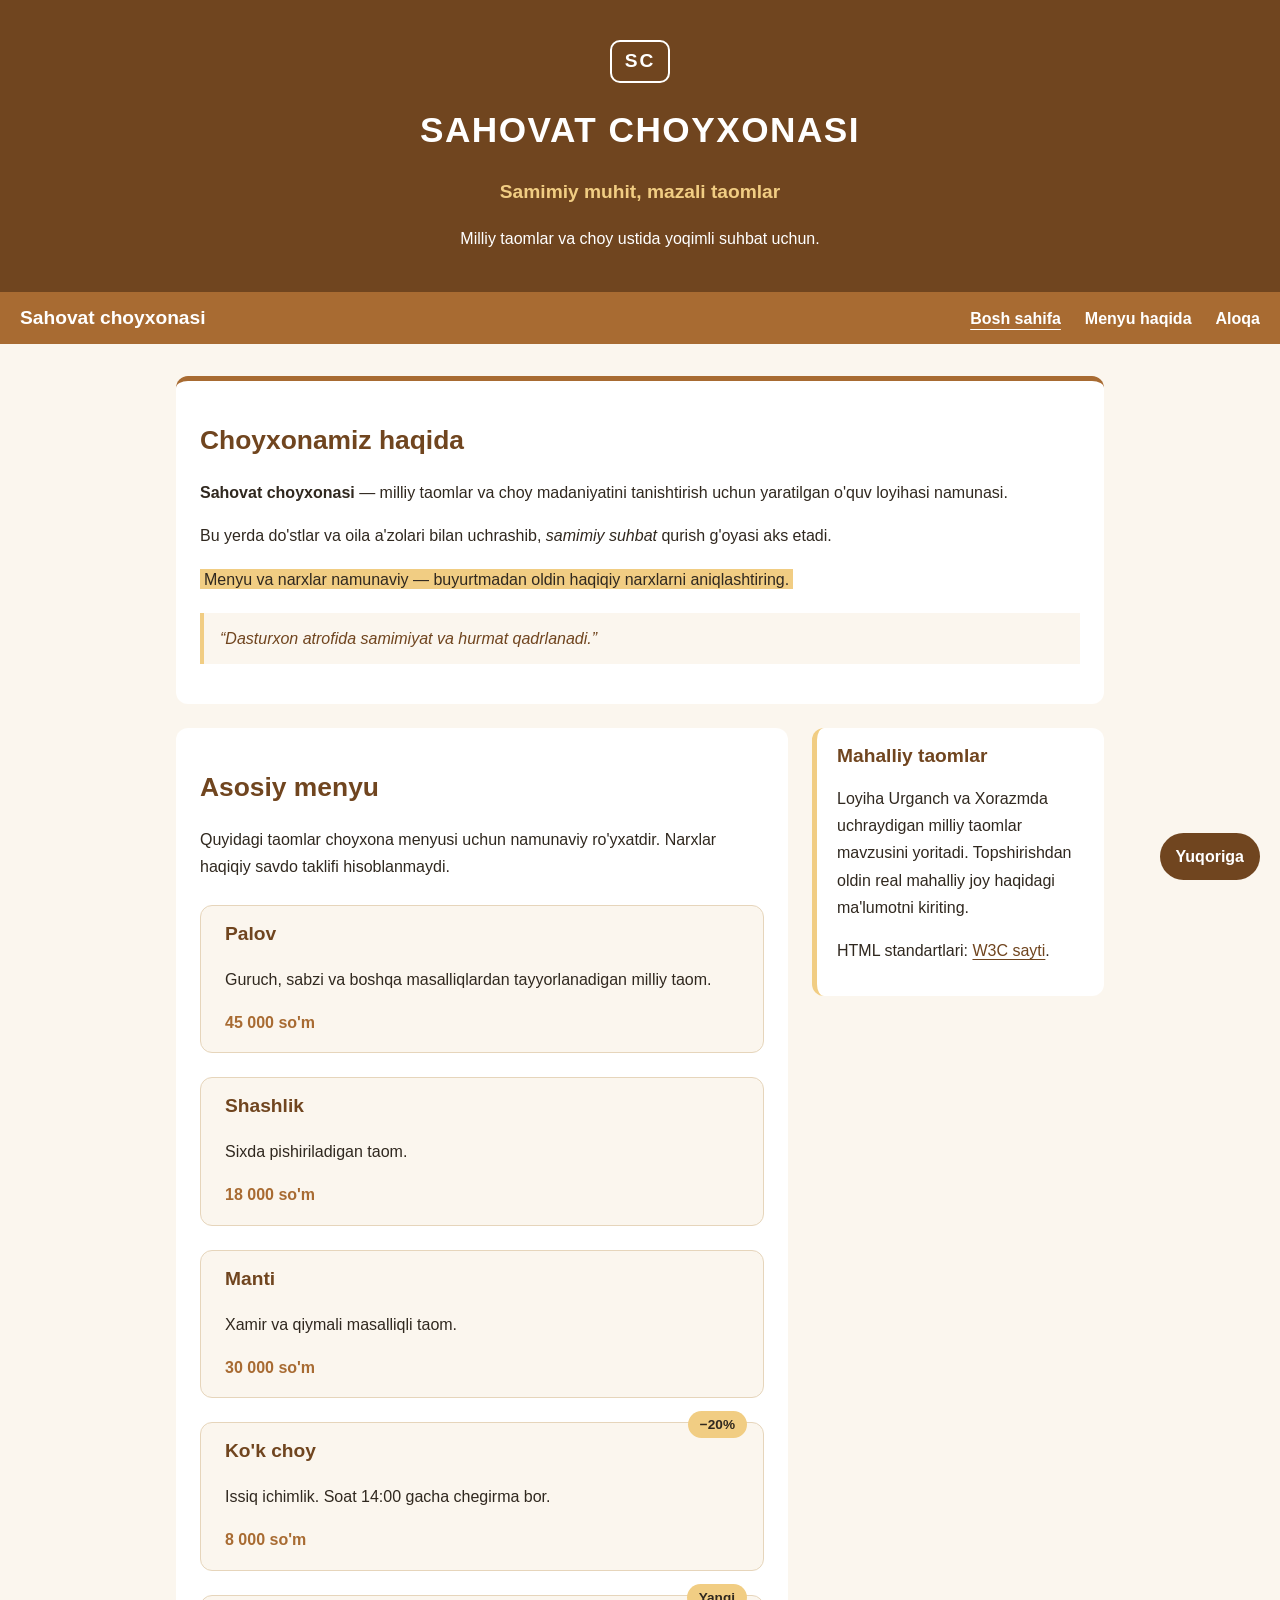
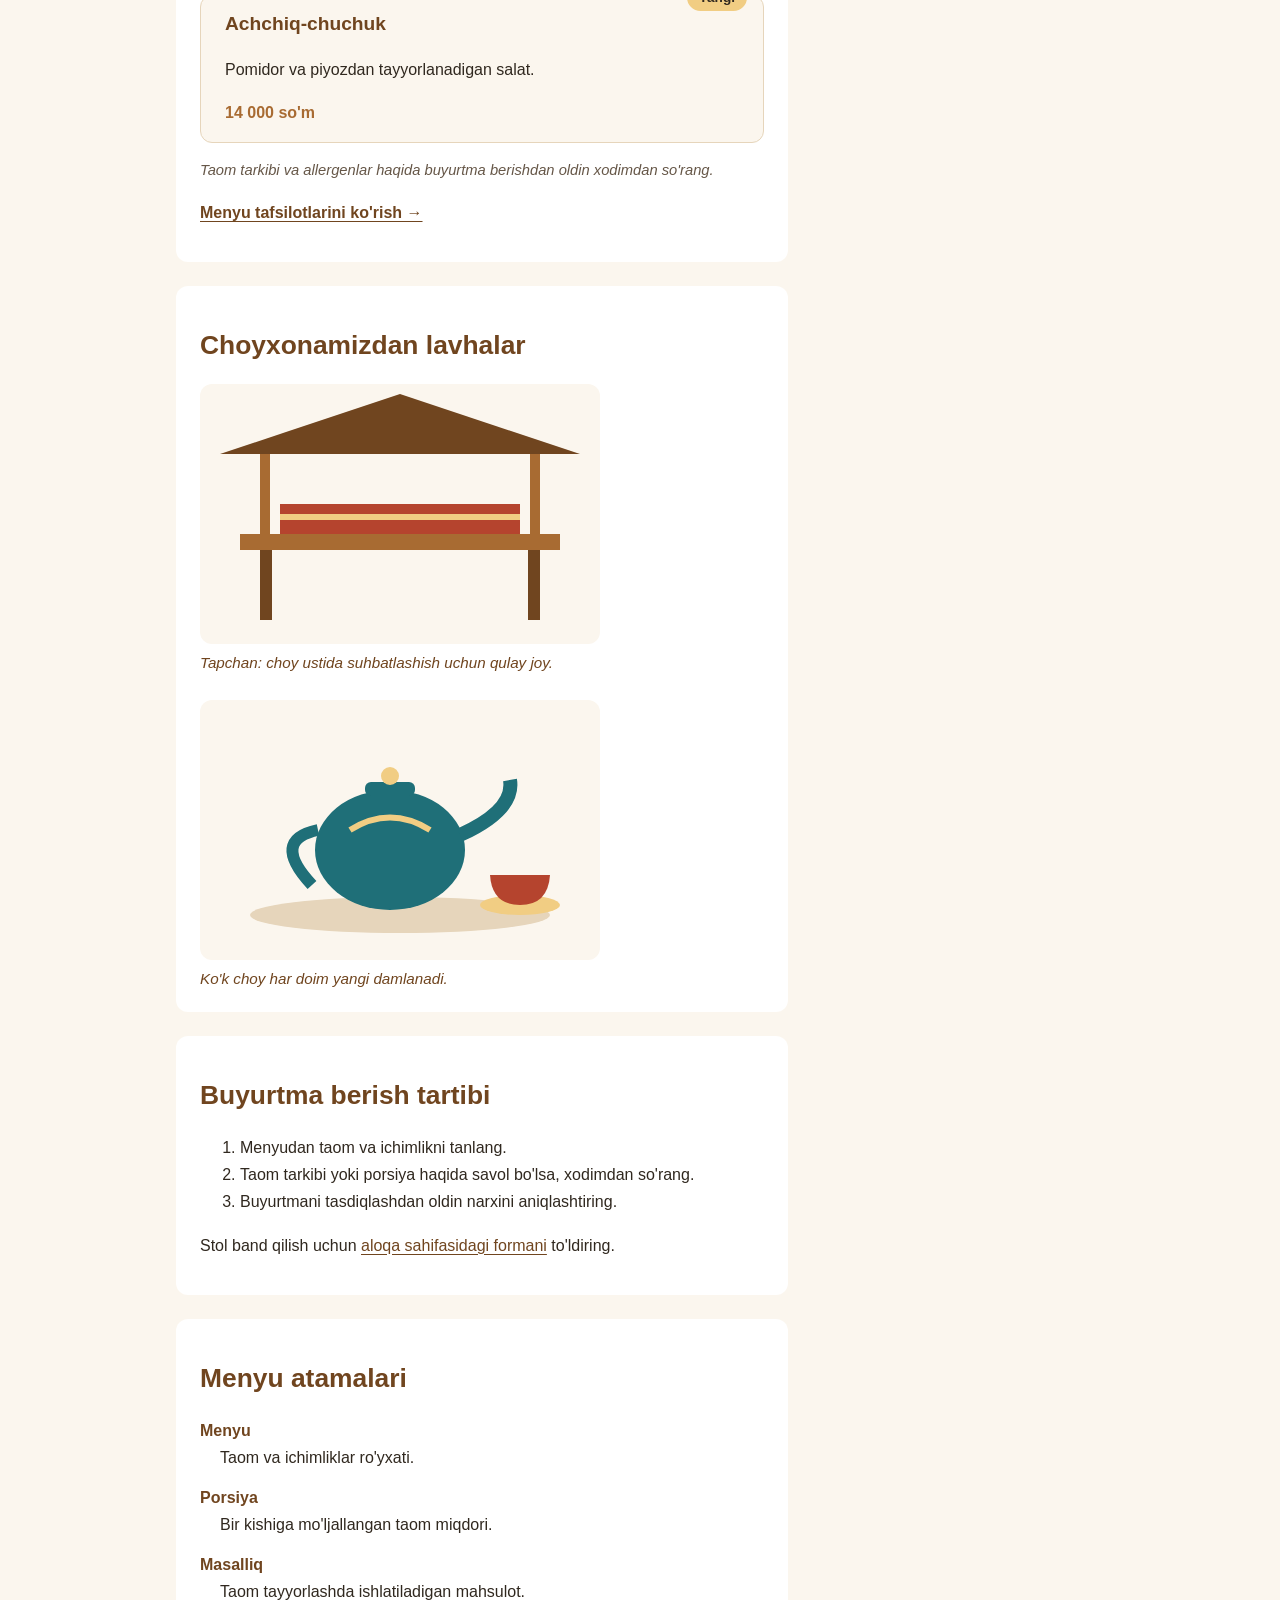
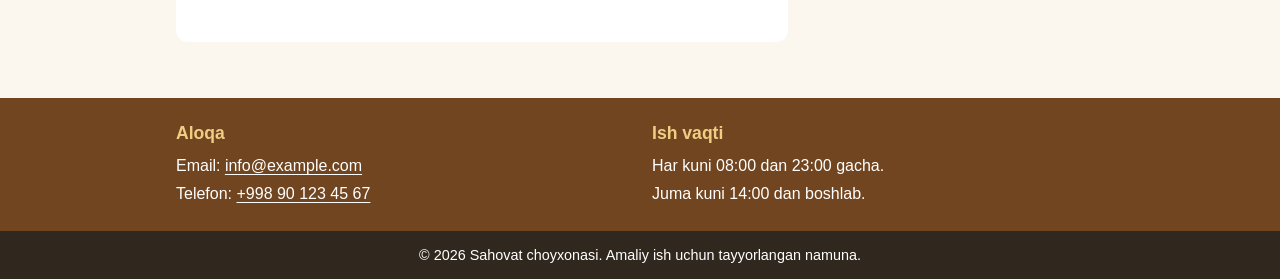
==== amaliy-02/index.html @ cd870f1b "Add files via upload" ====
<!DOCTYPE html>
<html lang="uz">
<head>
  <meta charset="UTF-8">
  <meta name="viewport" content="width=device-width, initial-scale=1.0">
  <meta name="description" content="Sahovat choyxonasi menyusi, taomlar va aloqa ma'lumotlari.">
  <title>Sahovat choyxonasi — Menyu</title>
  <link rel="stylesheet" href="css/style.css">
</head>
<body id="yuqori">
<header class="site-header">
  <p class="brand-mark">SC</p>
  <h1>Sahovat choyxonasi</h1>
  <p class="tagline">Samimiy muhit, mazali taomlar</p>
  <p>Milliy taomlar va choy ustida yoqimli suhbat uchun.</p>
</header>

<nav class="site-nav" aria-label="Asosiy navigatsiya">
  <a class="logo" href="index.html">Sahovat choyxonasi</a>
  <ul>
    <li><a href="index.html" aria-current="page">Bosh sahifa</a></li>
    <li><a href="batafsil.html">Menyu haqida</a></li>
    <li><a href="aloqa.html">Aloqa</a></li>
  </ul>
</nav>

<main>
  <section class="intro">
    <h2>Choyxonamiz haqida</h2>
    <p><strong>Sahovat choyxonasi</strong> — milliy taomlar va choy madaniyatini tanishtirish uchun yaratilgan o'quv loyihasi namunasi.</p>
    <p>Bu yerda do'stlar va oila a'zolari bilan uchrashib, <em>samimiy suhbat</em> qurish g'oyasi aks etadi.</p>
    <p><mark>Menyu va narxlar namunaviy — buyurtmadan oldin haqiqiy narxlarni aniqlashtiring.</mark></p>
    <blockquote>“Dasturxon atrofida samimiyat va hurmat qadrlanadi.”</blockquote>
  </section>

  <div class="ikki-ustun">
    <div>
      <section id="menyu">
        <h2>Asosiy menyu</h2>
        <p>Quyidagi taomlar choyxona menyusi uchun namunaviy ro'yxatdir. Narxlar haqiqiy savdo taklifi hisoblanmaydi.</p>
        <div class="kartalar">
          <article class="karta">
            <h3>Palov</h3>
            <p>Guruch, sabzi va boshqa masalliqlardan tayyorlanadigan milliy taom.</p>
            <p class="narx">45 000 so'm</p>
          </article>
          <article class="karta">
            <h3>Shashlik</h3>
            <p>Sixda pishiriladigan taom.</p>
            <p class="narx">18 000 so'm</p>
          </article>
          <article class="karta">
            <h3>Manti</h3>
            <p>Xamir va qiymali masalliqli taom.</p>
            <p class="narx">30 000 so'm</p>
          </article>
          <article class="karta">
            <span class="belgi">−20%</span>
            <h3>Ko'k choy</h3>
            <p>Issiq ichimlik. Soat 14:00 gacha chegirma bor.</p>
            <p class="narx">8 000 so'm</p>
          </article>
          <article class="karta">
            <span class="belgi">Yangi</span>
            <h3>Achchiq-chuchuk</h3>
            <p>Pomidor va piyozdan tayyorlanadigan salat.</p>
            <p class="narx">14 000 so'm</p>
          </article>
        </div>
        <p class="izoh">Taom tarkibi va allergenlar haqida buyurtma berishdan oldin xodimdan so'rang.</p>
        <p><a class="more-link" href="batafsil.html">Menyu tafsilotlarini ko'rish →</a></p>
      </section>

      <section>
        <h2>Choyxonamizdan lavhalar</h2>
        <div class="rasmlar">
          <figure>
            <img src="rasmlar/choyxona.svg" width="400" height="260" alt="Yog'och ustunli tapchan va qizil ko'rpachalar">
            <figcaption>Tapchan: choy ustida suhbatlashish uchun qulay joy.</figcaption>
          </figure>
          <figure>
            <img src="rasmlar/choynak.svg" width="400" height="260" alt="Ko'k choynak va qizil piyola">
            <figcaption>Ko'k choy har doim yangi damlanadi.</figcaption>
          </figure>
        </div>
      </section>

      <section>
        <h2>Buyurtma berish tartibi</h2>
        <ol>
          <li>Menyudan taom va ichimlikni tanlang.</li>
          <li>Taom tarkibi yoki porsiya haqida savol bo'lsa, xodimdan so'rang.</li>
          <li>Buyurtmani tasdiqlashdan oldin narxini aniqlashtiring.</li>
        </ol>
        <p>Stol band qilish uchun <a href="aloqa.html">aloqa sahifasidagi formani</a> to'ldiring.</p>
      </section>

      <section>
        <h2>Menyu atamalari</h2>
        <dl>
          <dt>Menyu</dt><dd>Taom va ichimliklar ro'yxati.</dd>
          <dt>Porsiya</dt><dd>Bir kishiga mo'ljallangan taom miqdori.</dd>
          <dt>Masalliq</dt><dd>Taom tayyorlashda ishlatiladigan mahsulot.</dd>
        </dl>
      </section>
    </div>

    <aside>
      <h2>Mahalliy taomlar</h2>
      <p>Loyiha Urganch va Xorazmda uchraydigan milliy taomlar mavzusini yoritadi. Topshirishdan oldin real mahalliy joy haqidagi ma'lumotni kiriting.</p>
      <p>HTML standartlari: <a href="https://www.w3.org/" target="_blank" rel="noopener">W3C sayti</a>.</p>
    </aside>
  </div>
</main>

<footer class="site-footer">
  <div class="footer-ichki">
    <div>
      <h2>Aloqa</h2>
      <p>Email: <a href="mailto:info@example.com">info@example.com</a><br>
      Telefon: <a href="tel:+998901234567">+998 90 123 45 67</a></p>
    </div>
    <div>
      <h2>Ish vaqti</h2>
      <p>Har kuni 08:00 dan 23:00 gacha.<br>Juma kuni 14:00 dan boshlab.</p>
    </div>
  </div>
  <p class="nusxa">&copy; 2026 Sahovat choyxonasi. Amaliy ish uchun tayyorlangan namuna.</p>
</footer>
<a class="yuqoriga" href="#yuqori">Yuqoriga</a>
</body>
</html>
---- amaliy-02/css/style.css ----
*, *::before, *::after { box-sizing: border-box; }

/* Sahovat choyxonasi — umumiy CSS (2-amaliy ish) */
:root {
  --asosiy: #70451f;
  --ikkilamchi: #a86b32;
  --urg-u: #f1cd83;
  --fon: #fbf6ee;
  --matn: #30281f;
  --chiziq: #e6d5bb;
}
html { scroll-behavior: smooth; }
body {
  margin: 0;
  font-family: "Roboto", Arial, sans-serif;
  font-size: 16px;
  line-height: 1.7;
  color: var(--matn);
  background-color: var(--fon);
}
img { max-width: 100%; height: auto; display: block; }
h1 {
  margin: 0.25em 0;
  color: white;
  font-size: 2.2rem;
  font-weight: 700;
  text-align: center;
  text-transform: uppercase;
  letter-spacing: 1.5px;
}
h2, h3 { color: var(--asosiy); line-height: 1.3; }
h2 { font-size: 1.65rem; }
h3 { font-size: 1.2rem; font-style: normal; }
p { font-size: 1rem; }
a { color: var(--asosiy); text-decoration: underline; text-underline-offset: 3px; }
a:visited { color: #684a8c; }
a:hover { color: #a16207; text-decoration-thickness: 2px; }
a:focus-visible, button:focus-visible, input:focus-visible,
select:focus-visible, textarea:focus-visible { outline: 3px solid var(--ikkilamchi); outline-offset: 2px; }

/* ---------- Sarlavha (Flexbox bilan markazlashtirilgan) ---------- */
.site-header {
  display: flex;
  flex-direction: column;
  justify-content: center;
  align-items: center;
  min-height: 260px;
  padding: 2rem 1.25rem;
  color: white;
  text-align: center;
  background-color: var(--asosiy);
}
.site-header p { max-width: 760px; margin: 0.5rem auto; }
.brand-mark {
  display: inline-block; margin: 0 auto 0.5rem; padding: 0.2rem 0.8rem;
  border: 2px solid white; border-radius: 10px; font-size: 1.2rem;
  font-weight: 700; letter-spacing: 2px;
}
.tagline { color: var(--urg-u); font-size: 1.2rem; font-weight: 700; }

/* ---------- Menyu: sticky + Flexbox ---------- */
.site-nav {
  position: sticky;
  top: 0;
  z-index: 100;
  display: flex;
  justify-content: space-between;
  align-items: center;
  flex-wrap: wrap;
  gap: 0.5rem 1.5rem;
  padding: 0.6rem 1.25rem;
  background-color: var(--ikkilamchi);
}
.site-nav .logo { color: white; font-size: 1.2rem; font-weight: 700; text-decoration: none; }
.site-nav ul { display: flex; flex-wrap: wrap; gap: 0.25rem 1.5rem; margin: 0; padding: 0; list-style: none; }
.site-nav a { color: white; font-weight: 700; text-decoration: none; }
.site-nav a:visited { color: white; }
.site-nav a:hover { color: var(--urg-u); text-decoration: underline; }
.site-nav a[aria-current="page"] { text-decoration: underline; text-underline-offset: 5px; }

/* ---------- Blok modeli ---------- */
main { max-width: 960px; margin: 2rem auto; padding: 0 1rem; }
section { margin-bottom: 1.5rem; padding: 1.25rem 1.5rem; border-radius: 12px; background-color: white; }
.intro { border-top: 5px solid var(--ikkilamchi); }

.karta {
  position: relative;
  flex: 1 1 280px;
  margin: 0;
  padding: 16px 24px;
  border: 1px solid var(--chiziq);
  border-radius: 12px;
  background-color: var(--fon);
}
.karta:hover { border-color: var(--ikkilamchi); }
.karta h3 { margin-top: 0; }
.narx { margin-bottom: 0; color: var(--ikkilamchi); font-weight: 700; }

/* ---------- Pozitsiyalash ---------- */
.belgi {
  position: absolute;
  top: -12px;
  right: 16px;
  padding: 2px 12px;
  border-radius: 999px;
  color: var(--matn);
  background-color: var(--urg-u);
  font-size: 0.85rem;
  font-weight: 700;
}
.yuqoriga {
  position: fixed;
  right: 20px;
  bottom: 20px;
  padding: 10px 16px;
  border-radius: 999px;
  color: white;
  background-color: var(--asosiy);
  font-weight: 700;
  text-decoration: none;
}
.yuqoriga:visited { color: white; }
.yuqoriga:hover { color: var(--matn); background-color: var(--urg-u); }

/* ---------- Flexbox: kartalar, rasmlar, ikki ustun ---------- */
.kartalar { display: flex; flex-wrap: wrap; gap: 24px; margin: 24px 0 8px; }
.rasmlar { display: flex; flex-wrap: wrap; gap: 24px; }
.rasmlar figure { flex: 1 1 280px; margin: 0; }
.rasmlar img { border-radius: 12px; }
figcaption { margin-top: 6px; color: var(--asosiy); font-size: 0.95rem; font-style: italic; }

.ikki-ustun { display: flex; flex-wrap: wrap; gap: 24px; align-items: flex-start; }
.ikki-ustun > div { flex: 1 1 560px; }
aside {
  flex: 1 1 240px;
  padding: 1rem 1.25rem;
  border-left: 5px solid var(--urg-u);
  border-radius: 12px;
  background-color: white;
}
aside h2 { margin-top: 0; font-size: 1.2rem; }

.site-footer { color: white; background-color: var(--asosiy); }
.footer-ichki {
  display: flex;
  flex-wrap: wrap;
  gap: 24px;
  max-width: 960px;
  margin: 0 auto;
  padding: 1.5rem 1rem;
}
.footer-ichki > div { flex: 1 1 260px; }
.footer-ichki h2 { margin: 0 0 0.5rem; color: var(--urg-u); font-size: 1.1rem; }
.footer-ichki p { margin: 0; }
.footer-ichki a, .footer-ichki a:visited { color: white; }
.nusxa { margin: 0; padding: 0.75rem 1rem; background-color: var(--matn); text-align: center; font-size: 0.9rem; }

/* ---------- Matn elementlari (1-amaliy ishdan) ---------- */
.menu-list li { margin-bottom: 0.55rem; }
.izoh { color: #665748; font-size: 0.92rem; font-style: italic; }
mark { padding: 0.1rem 0.25rem; color: var(--matn); background-color: var(--urg-u); }
blockquote {
  margin: 1.25rem 0; padding: 0.75rem 1rem; border-left: 4px solid var(--urg-u);
  color: var(--asosiy); background-color: var(--fon); font-style: italic;
}
dt { margin-top: 0.8rem; color: var(--asosiy); font-weight: 700; }
dd { margin-left: 1.25rem; }
.more-link { font-weight: 700; }
.author-box { border: 2px solid var(--ikkilamchi); }

/* ---------- Jadval ---------- */
.jadval-qobiq { overflow-x: auto; }
table { width: 100%; border-collapse: collapse; background-color: white; }
caption { padding: 10px 0; color: var(--asosiy); font-weight: 700; text-align: left; }
th, td { padding: 10px 14px; border: 1px solid var(--chiziq); text-align: left; }
thead th { color: white; background-color: var(--asosiy); }
tbody th { background-color: var(--fon); }
tbody tr:hover td { background-color: #fdf1d3; }
.qator-izoh { font-style: italic; text-align: center; }

/* ---------- Forma ---------- */
.maydon { display: flex; flex-direction: column; gap: 6px; margin-bottom: 16px; }
label { font-weight: 700; }
input[type="text"], input[type="email"], input[type="tel"], input[type="number"],
input[type="date"], input[type="time"], select, textarea {
  padding: 10px 12px;
  border: 1px solid var(--ikkilamchi);
  border-radius: 8px;
  font: inherit;
  background-color: white;
}
fieldset { margin: 0 0 16px; padding: 12px 16px; border: 1px solid var(--chiziq); border-radius: 8px; }
legend { padding: 0 8px; font-weight: 700; }
fieldset label { display: inline-flex; align-items: center; gap: 6px; margin-right: 16px; font-weight: 400; }
.tugma {
  padding: 12px 28px;
  border: 0;
  border-radius: 8px;
  color: white;
  background-color: var(--asosiy);
  font: inherit;
  font-weight: 700;
  cursor: pointer;
}
.tugma:hover { color: var(--matn); background-color: var(--urg-u); }
.xarita { width: 100%; height: 320px; border: 0; border-radius: 12px; }

@media (max-width: 600px) {
  h1 { font-size: 1.65rem; }
  .site-header { min-height: 220px; }
  main { margin: 1rem auto; padding: 0 0.5rem; }
  section { padding: 1rem; }
  th, td { padding: 8px 10px; }
}
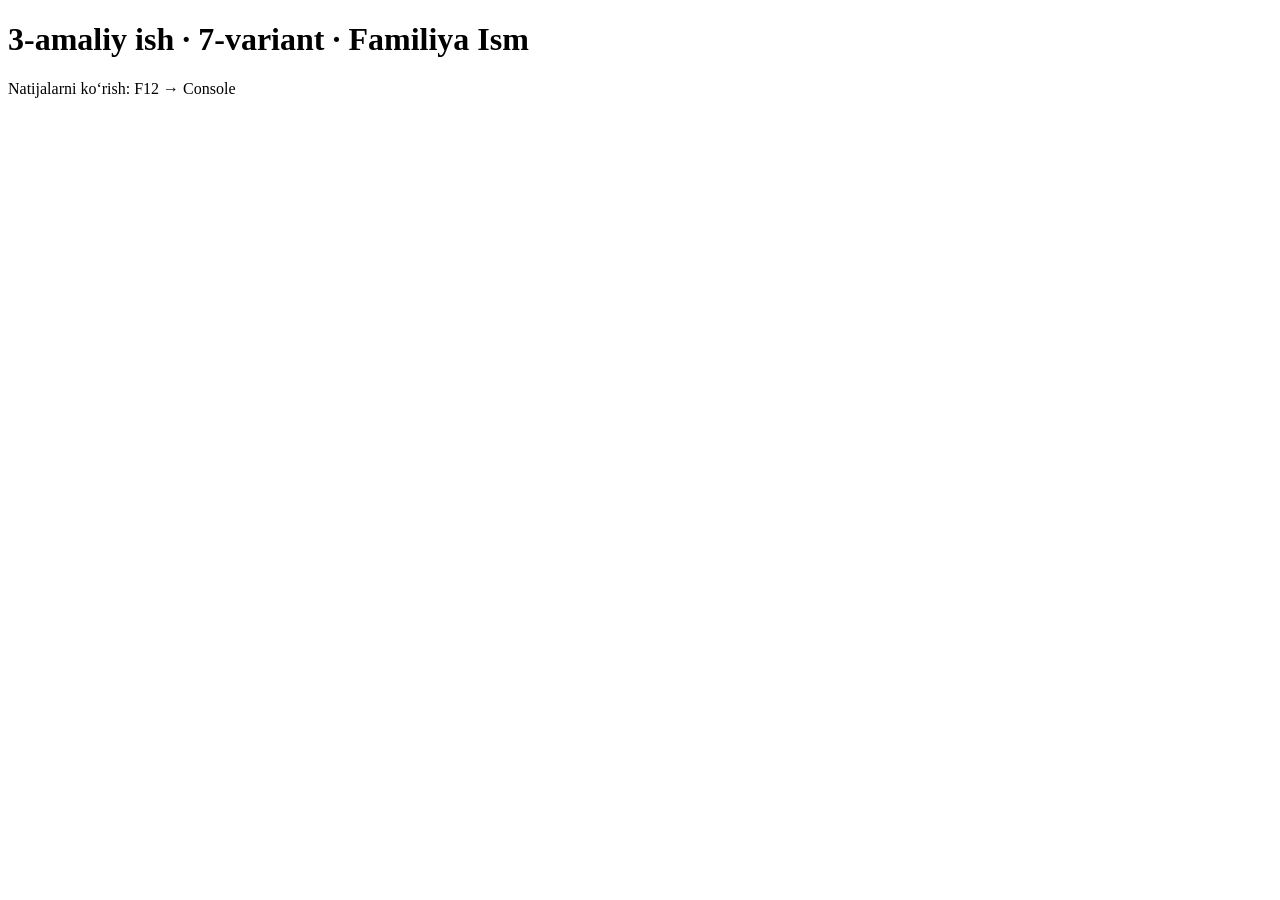
==== commit b0ff357d: "Add files via upload" ====
--- a/amaliy-02/index.html
+++ b/amaliy-02/index.html
@@ -1,132 +1,16 @@
-<!DOCTYPE html>
-<html lang="uz">
-<head>
-  <meta charset="UTF-8">
-  <meta name="viewport" content="width=device-width, initial-scale=1.0">
-  <meta name="description" content="Sahovat choyxonasi menyusi, taomlar va aloqa ma'lumotlari.">
-  <title>Sahovat choyxonasi — Menyu</title>
-  <link rel="stylesheet" href="css/style.css">
-</head>
-<body id="yuqori">
-<header class="site-header">
-  <p class="brand-mark">SC</p>
-  <h1>Sahovat choyxonasi</h1>
-  <p class="tagline">Samimiy muhit, mazali taomlar</p>
-  <p>Milliy taomlar va choy ustida yoqimli suhbat uchun.</p>
-</header>
-
-<nav class="site-nav" aria-label="Asosiy navigatsiya">
-  <a class="logo" href="index.html">Sahovat choyxonasi</a>
-  <ul>
-    <li><a href="index.html" aria-current="page">Bosh sahifa</a></li>
-    <li><a href="batafsil.html">Menyu haqida</a></li>
-    <li><a href="aloqa.html">Aloqa</a></li>
-  </ul>
-</nav>
-
-<main>
-  <section class="intro">
-    <h2>Choyxonamiz haqida</h2>
-    <p><strong>Sahovat choyxonasi</strong> — milliy taomlar va choy madaniyatini tanishtirish uchun yaratilgan o'quv loyihasi namunasi.</p>
-    <p>Bu yerda do'stlar va oila a'zolari bilan uchrashib, <em>samimiy suhbat</em> qurish g'oyasi aks etadi.</p>
-    <p><mark>Menyu va narxlar namunaviy — buyurtmadan oldin haqiqiy narxlarni aniqlashtiring.</mark></p>
-    <blockquote>“Dasturxon atrofida samimiyat va hurmat qadrlanadi.”</blockquote>
-  </section>
-
-  <div class="ikki-ustun">
-    <div>
-      <section id="menyu">
-        <h2>Asosiy menyu</h2>
-        <p>Quyidagi taomlar choyxona menyusi uchun namunaviy ro'yxatdir. Narxlar haqiqiy savdo taklifi hisoblanmaydi.</p>
-        <div class="kartalar">
-          <article class="karta">
-            <h3>Palov</h3>
-            <p>Guruch, sabzi va boshqa masalliqlardan tayyorlanadigan milliy taom.</p>
-            <p class="narx">45 000 so'm</p>
-          </article>
-          <article class="karta">
-            <h3>Shashlik</h3>
-            <p>Sixda pishiriladigan taom.</p>
-            <p class="narx">18 000 so'm</p>
-          </article>
-          <article class="karta">
-            <h3>Manti</h3>
-            <p>Xamir va qiymali masalliqli taom.</p>
-            <p class="narx">30 000 so'm</p>
-          </article>
-          <article class="karta">
-            <span class="belgi">−20%</span>
-            <h3>Ko'k choy</h3>
-            <p>Issiq ichimlik. Soat 14:00 gacha chegirma bor.</p>
-            <p class="narx">8 000 so'm</p>
-          </article>
-          <article class="karta">
-            <span class="belgi">Yangi</span>
-            <h3>Achchiq-chuchuk</h3>
-            <p>Pomidor va piyozdan tayyorlanadigan salat.</p>
-            <p class="narx">14 000 so'm</p>
-          </article>
-        </div>
-        <p class="izoh">Taom tarkibi va allergenlar haqida buyurtma berishdan oldin xodimdan so'rang.</p>
-        <p><a class="more-link" href="batafsil.html">Menyu tafsilotlarini ko'rish →</a></p>
-      </section>
-
-      <section>
-        <h2>Choyxonamizdan lavhalar</h2>
-        <div class="rasmlar">
-          <figure>
-            <img src="rasmlar/choyxona.svg" width="400" height="260" alt="Yog'och ustunli tapchan va qizil ko'rpachalar">
-            <figcaption>Tapchan: choy ustida suhbatlashish uchun qulay joy.</figcaption>
-          </figure>
-          <figure>
-            <img src="rasmlar/choynak.svg" width="400" height="260" alt="Ko'k choynak va qizil piyola">
-            <figcaption>Ko'k choy har doim yangi damlanadi.</figcaption>
-          </figure>
-        </div>
-      </section>
-
-      <section>
-        <h2>Buyurtma berish tartibi</h2>
-        <ol>
-          <li>Menyudan taom va ichimlikni tanlang.</li>
-          <li>Taom tarkibi yoki porsiya haqida savol bo'lsa, xodimdan so'rang.</li>
-          <li>Buyurtmani tasdiqlashdan oldin narxini aniqlashtiring.</li>
-        </ol>
-        <p>Stol band qilish uchun <a href="aloqa.html">aloqa sahifasidagi formani</a> to'ldiring.</p>
-      </section>
-
-      <section>
-        <h2>Menyu atamalari</h2>
-        <dl>
-          <dt>Menyu</dt><dd>Taom va ichimliklar ro'yxati.</dd>
-          <dt>Porsiya</dt><dd>Bir kishiga mo'ljallangan taom miqdori.</dd>
-          <dt>Masalliq</dt><dd>Taom tayyorlashda ishlatiladigan mahsulot.</dd>
-        </dl>
-      </section>
-    </div>
-
-    <aside>
-      <h2>Mahalliy taomlar</h2>
-      <p>Loyiha Urganch va Xorazmda uchraydigan milliy taomlar mavzusini yoritadi. Topshirishdan oldin real mahalliy joy haqidagi ma'lumotni kiriting.</p>
-      <p>HTML standartlari: <a href="https://www.w3.org/" target="_blank" rel="noopener">W3C sayti</a>.</p>
-    </aside>
-  </div>
-</main>
-
-<footer class="site-footer">
-  <div class="footer-ichki">
-    <div>
-      <h2>Aloqa</h2>
-      <p>Email: <a href="mailto:info@example.com">info@example.com</a><br>
-      Telefon: <a href="tel:+998901234567">+998 90 123 45 67</a></p>
-    </div>
-    <div>
-      <h2>Ish vaqti</h2>
-      <p>Har kuni 08:00 dan 23:00 gacha.<br>Juma kuni 14:00 dan boshlab.</p>
-    </div>
-  </div>
-  <p class="nusxa">&copy; 2026 Sahovat choyxonasi. Amaliy ish uchun tayyorlangan namuna.</p>
-</footer>
-<a class="yuqoriga" href="#yuqori">Yuqoriga</a>
-</body>
-</html>
+<!DOCTYPE html>
+<html lang="uz">
+<head>
+ <meta charset="UTF-8">
+ <title>3-amaliy ish — 7-variant</title>
+</head>
+<body>
+ <h1>3-amaliy ish · 7-variant · Familiya Ism</h1>
+ <p>Natijalarni ko‘rish: F12 → Console</p>
+ <script src="js/masala1.js"></script>
+ <script src="js/masala2.js"></script>
+ <script src="js/masala3.js"></script>
+ <script src="js/masala4.js"></script>
+ <script src="js/masala5.js"></script>
+</body>
+</html>
